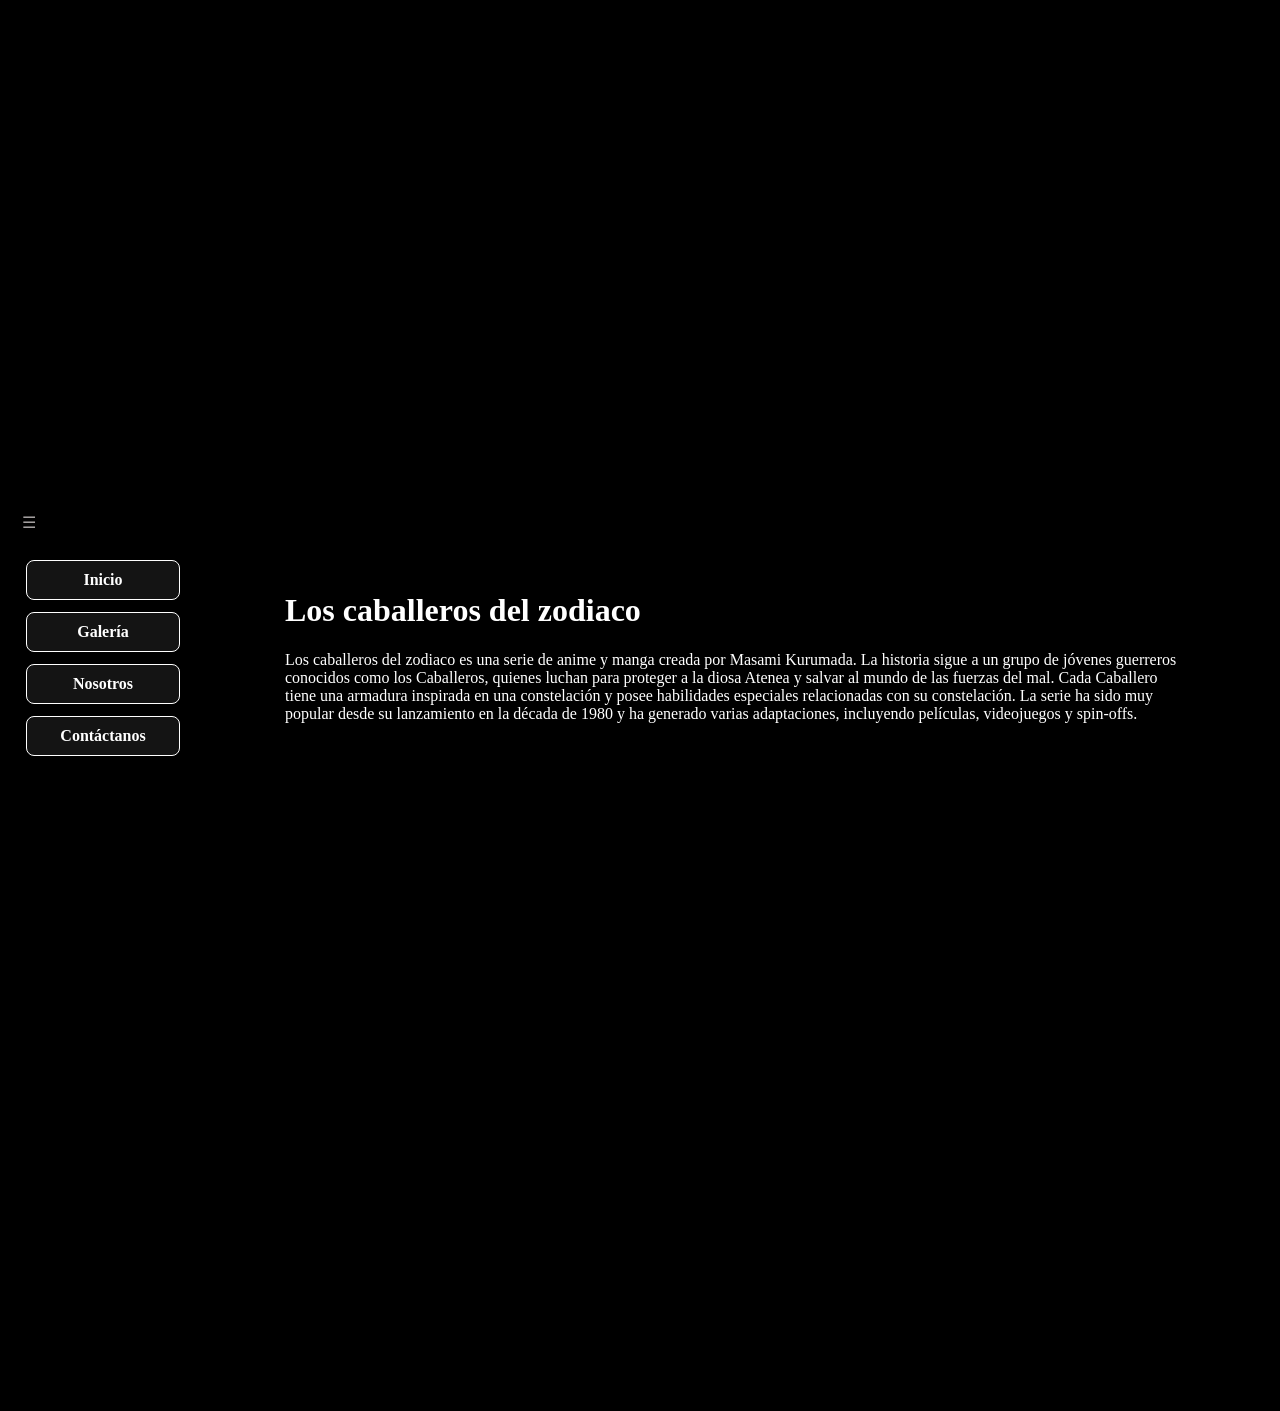
==== web con php/index.html @ 3ebb7062 "primer commit - sitio Los Caballeros del Zodiaco" ====
<!DOCTYPE html>
<html lang="es">

<head>
    <meta charset="UTF-8">
    <meta name="viewport" content="width=device-width, initial-scale=1.0">
    <title>Los caballeros del zodiaco</title>
    <link rel="stylesheet" href="style.css">



</head>


<body class="body-general">

    <section class="video-principal">
        <video width="640" height="360" autoplay muted loop playsinline>
            <source src="img/video intro.mp4" type="video/mp4">
        </video>
    </section>

    <div class="layout">
        <div class="nav-wrapper">
            <button class="toggle-nav" onclick="toggleNav()">☰</button>
            <nav class="navbar" id="navbar">
                <a href="index.html">Inicio</a>
                <a href="galeria.html">Galería</a>
                <a href="nosotros.html">Nosotros</a>
                <a href="contactanos.html">Contáctanos</a>
            </nav>
        </div>

        <div class="contenido">
            <main>
                <h1>Los caballeros del zodiaco</h1>
                <p>Los caballeros del zodiaco es una serie de anime y manga creada por Masami Kurumada. La historia
                    sigue a un grupo de jóvenes guerreros conocidos como los Caballeros, quienes luchan para proteger a
                    la diosa Atenea y salvar al mundo de las fuerzas del mal. Cada Caballero tiene una armadura
                    inspirada en una constelación y posee habilidades especiales relacionadas con su constelación. La
                    serie ha sido muy popular desde su lanzamiento en la década de 1980 y ha generado varias
                    adaptaciones, incluyendo películas, videojuegos y spin-offs.</p>
            </main>
        </div>
    </div>

    <script>
        function toggleNav() {
            document.getElementById('navbar').classList.toggle('navbar-oculta');
        }
    </script>

</body>



</html>
---- web con php/style.css ----
.body-general {
    background-color: black;
}

.video-principal {
    width: 100%;
    
    line-height: 0;
}

.video-principal video {
    margin-top: 0;
        border: 0;
        border-radius: 0;
    width: 100%;
    height: fit-content;
    height: 55vh;
    object-fit: fill;
        box-shadow: none;
}

.layout {
    display: flex;
    min-height: 100vh;
}

.nav-wrapper {
    display: flex;
    flex-direction: column;
    flex-shrink: 0;
}

.toggle-nav {
    background-color: rgba(0, 0, 0, 0.8);
    color: #a29e9e;
    border: none;
    padding: 10px 14px;
    font-size: 16px;
    cursor: pointer;
    width: 100%;
    text-align: left;
}

.toggle-nav:hover {
    background-color: rgba(255, 255, 255, 0.15);
}

.navbar {
    display: flex;
    flex-direction: column;
    gap: 12px;
    padding: 18px;
    background-color: rgba(0, 0, 0, 0.7);
    width: 190px;
    flex: 1;
    box-sizing: border-box;
}

.navbar-oculta {
    display: none;
}

.navbar a {
    color: #ffffff;
    text-decoration: none;
    font-weight: bold;
    border: 1px solid #ffffff;
    padding: 10px 12px;
    border-radius: 8px;
    background-color: rgba(255, 255, 255, 0.08);
    text-align: center;
}

.navbar a:hover {
    background-color: rgba(255, 255, 255, 0.22);
}

.contenido {
    flex: 1;
    padding: 20px;
}

main {
    max-width: 900px;
    margin: 28px auto;
    padding: 20px;
    color: #ffffff;
    background-color: rgba(0, 0, 0, 0.5);
    border-radius: 12px;
}
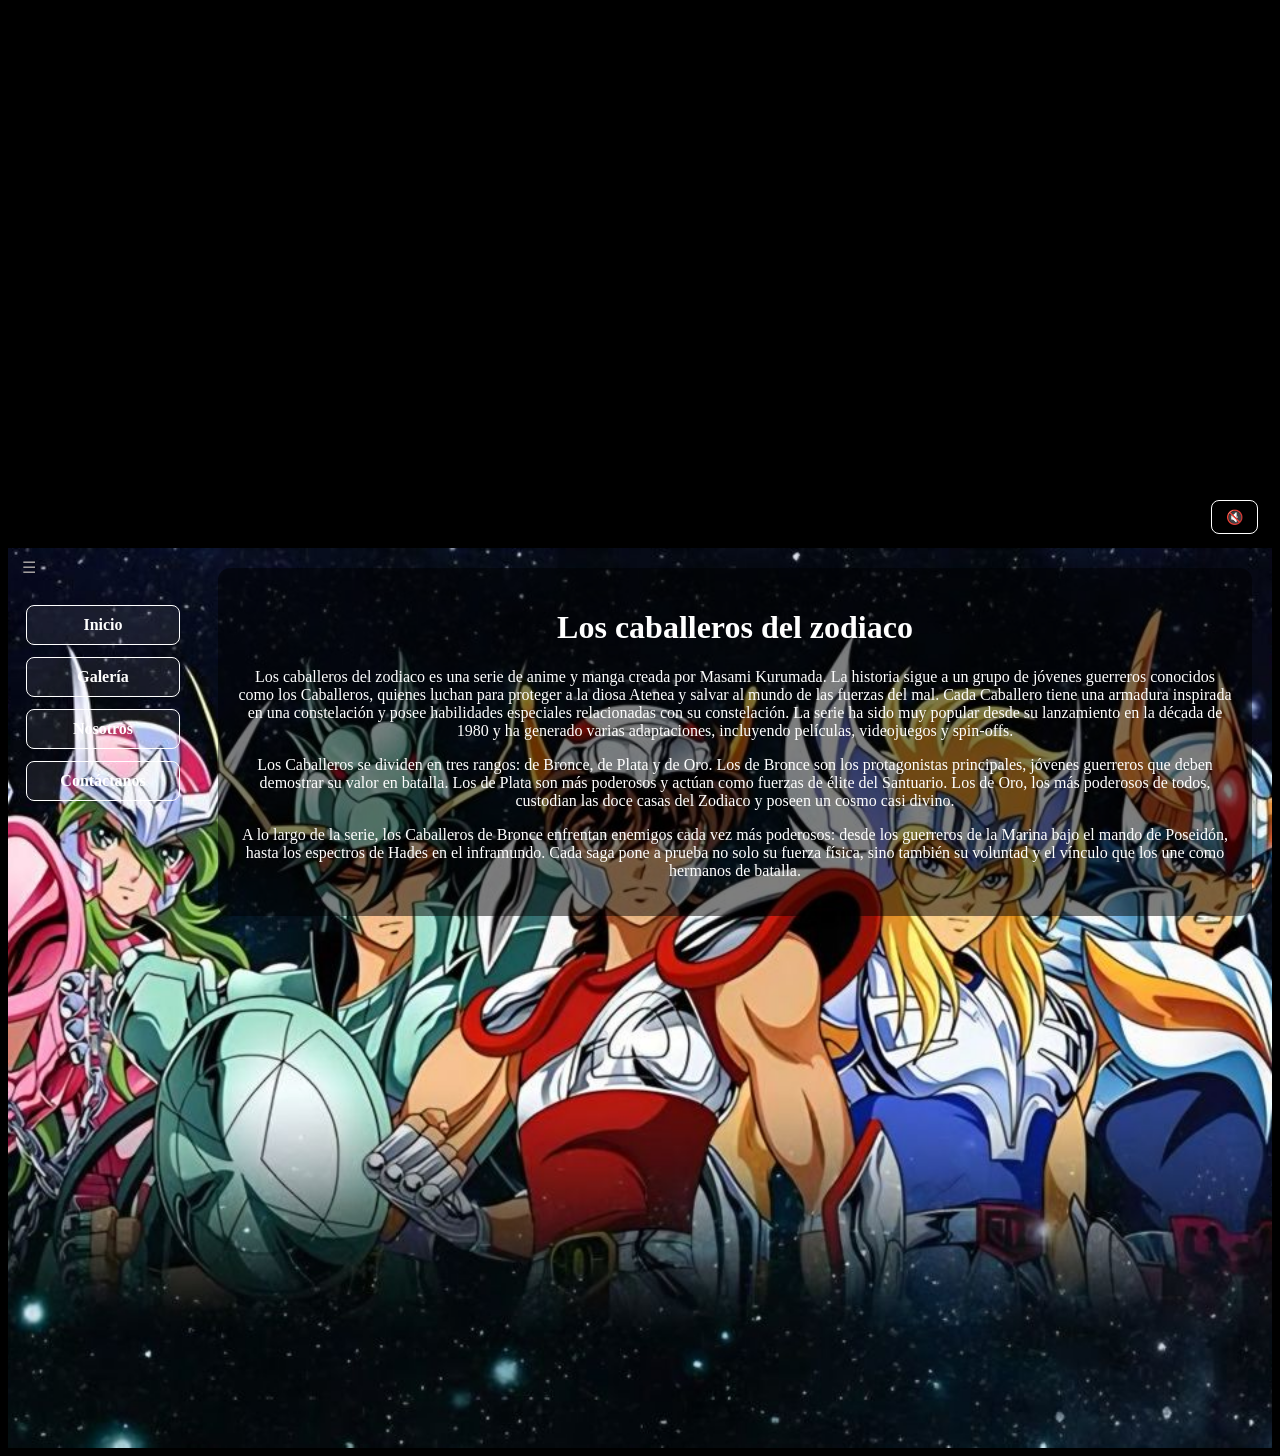
==== commit 1fb3524d: "actualiza estilos, galeria con cards y video local" ====
--- a/web con php/index.html
+++ b/web con php/index.html
@@ -15,9 +15,10 @@
 <body class="body-general">
 
     <section class="video-principal">
-        <video width="640" height="360" autoplay muted loop playsinline>
-            <source src="img/video intro.mp4" type="video/mp4">
+        <video id="miVideo" width="640" height="360" autoplay loop playsinline>
+            <source src="img/video.mp4" type="video/mp4">
         </video>
+        <button class="btn-mute" id="btnMute" onclick="toggleMute()">🔇</button>
     </section>
 
     <div class="layout">
@@ -32,21 +33,40 @@
         </div>
 
         <div class="contenido">
-            <main>
-                <h1>Los caballeros del zodiaco</h1>
-                <p>Los caballeros del zodiaco es una serie de anime y manga creada por Masami Kurumada. La historia
-                    sigue a un grupo de jóvenes guerreros conocidos como los Caballeros, quienes luchan para proteger a
-                    la diosa Atenea y salvar al mundo de las fuerzas del mal. Cada Caballero tiene una armadura
-                    inspirada en una constelación y posee habilidades especiales relacionadas con su constelación. La
-                    serie ha sido muy popular desde su lanzamiento en la década de 1980 y ha generado varias
-                    adaptaciones, incluyendo películas, videojuegos y spin-offs.</p>
-            </main>
+            <div class="contenido-wrapper">
+                <main>
+                    <h1>Los caballeros del zodiaco</h1>
+                    <p>Los caballeros del zodiaco es una serie de anime y manga creada por Masami Kurumada. La historia
+                        sigue a un grupo de jóvenes guerreros conocidos como los Caballeros, quienes luchan para proteger a
+                        la diosa Atenea y salvar al mundo de las fuerzas del mal. Cada Caballero tiene una armadura
+                        inspirada en una constelación y posee habilidades especiales relacionadas con su constelación. La
+                        serie ha sido muy popular desde su lanzamiento en la década de 1980 y ha generado varias
+                        adaptaciones, incluyendo películas, videojuegos y spin-offs.</p>
+                    <p>Los Caballeros se dividen en tres rangos: de Bronce, de Plata y de Oro. Los de Bronce son los
+                        protagonistas principales, jóvenes guerreros que deben demostrar su valor en batalla. Los de Plata
+                        son más poderosos y actúan como fuerzas de élite del Santuario. Los de Oro, los más poderosos de
+                        todos, custodian las doce casas del Zodiaco y poseen un cosmo casi divino.</p>
+                    <p>A lo largo de la serie, los Caballeros de Bronce enfrentan enemigos cada vez más poderosos: desde
+                        los guerreros de la Marina bajo el mando de Poseidón, hasta los espectros de Hades en el inframundo.
+                        Cada saga pone a prueba no solo su fuerza física, sino también su voluntad y el vínculo que los une
+                        como hermanos de batalla.</p>
+                </main>
+                
+            </div>
         </div>
     </div>
 
     <script>
         function toggleNav() {
             document.getElementById('navbar').classList.toggle('navbar-oculta');
+        }
+        const video = document.getElementById("miVideo");
+                video.volume = 0.2; // 20% de volumen
+        function toggleMute() {
+            const video = document.getElementById('miVideo');
+            const btn = document.getElementById('btnMute');
+            video.muted = !video.muted;
+            btn.textContent = video.muted ? '🔇 ' : '🔊 ';
         }
     </script>
 
--- a/web con php/style.css
+++ b/web con php/style.css
@@ -1,24 +1,7 @@
 
-.body-general {
-    background-color: black;
-}
-
-.video-principal {
-    width: 100%;
-    
-    line-height: 0;
-}
-
-.video-principal video {
-    margin-top: 0;
-        border: 0;
-        border-radius: 0;
-    width: 100%;
-    height: fit-content;
-    height: 55vh;
-    object-fit: fill;
-        box-shadow: none;
-}
+/* ============================================
+   ESTILOS COMPARTIDOS (todas las páginas)
+   ============================================ */
 
 .layout {
     display: flex;
@@ -29,21 +12,23 @@
     display: flex;
     flex-direction: column;
     flex-shrink: 0;
+    box-shadow: none;
 }
 
 .toggle-nav {
-    background-color: rgba(0, 0, 0, 0.8);
+    background-color: transparent;
     color: #a29e9e;
     border: none;
     padding: 10px 14px;
     font-size: 16px;
     cursor: pointer;
-    width: 100%;
+    width: 190px;
     text-align: left;
+    
 }
 
 .toggle-nav:hover {
-    background-color: rgba(255, 255, 255, 0.15);
+    background-color: transparent;
 }
 
 .navbar {
@@ -51,7 +36,7 @@
     flex-direction: column;
     gap: 12px;
     padding: 18px;
-    background-color: rgba(0, 0, 0, 0.7);
+    background-color: transparent;
     width: 190px;
     flex: 1;
     box-sizing: border-box;
@@ -82,12 +67,136 @@
 }
 
 main {
-    max-width: 900px;
-    margin: 28px auto;
+    flex: 1;
     padding: 20px;
     color: #ffffff;
     background-color: rgba(0, 0, 0, 0.5);
     border-radius: 12px;
-}
-
-
+    text-align: center;
+}
+
+
+/* ============================================
+   INICIO (index.html) — .body-general
+   ============================================ */
+
+.body-general {
+    background-color: #000000;
+}
+
+.body-general .layout {
+    background-image: url("img/fondo2.jpg");
+    background-size: cover;
+    background-position: center;
+}
+
+
+
+/* Video */
+.video-principal {
+    width: 100%;
+    line-height: 0;
+    position: relative;
+}
+
+.video-principal video {
+    display: block;
+    width: 100%;
+    height: 60vh;
+    object-fit: fill;
+    border: 0;
+    border-radius: 0;
+    box-shadow: none;
+    margin-top: 0;
+}
+
+.btn-mute {
+    position: absolute;
+    bottom: 14px;
+    right: 14px;
+    background-color: rgba(0, 0, 0, 0.6);
+    color: #ffffff;
+    border: 1px solid #ffffff;
+    padding: 8px 14px;
+    border-radius: 8px;
+    font-size: 14px;
+    cursor: pointer;
+    z-index: 10;
+}
+
+.btn-mute:hover {
+    background-color: rgba(255, 255, 255, 0.2);
+}
+
+
+/* ============================================
+   GALERÍA (galeria.html) — .body-galeria
+   ============================================ */
+
+
+
+.body-galeria {
+    background-image: url("img/fondo galeria.jpg");
+    background-size: 100% ; 
+    background-attachment: fixed;
+    background-repeat: no-repeat;
+    background-position: center;
+}
+
+.body-galeria .galeria-grid {
+    display: grid;
+    grid-template-columns: repeat(3, minmax(120px, 1fr));
+    gap: 14px;
+    margin-top: 16px;
+}
+
+.body-galeria .galeria-card {
+    background: rgba(0, 0, 0, 0.35);
+    border: 1px solid rgba(255, 255, 255, 0.25);
+    border-radius: 10px;
+    padding: 8px;
+}
+
+.body-galeria .galeria-card img {
+    width: 100%;
+    height: 150px;
+    object-fit: cover;
+    border-radius: 8px;
+    display: block;
+}
+
+
+
+
+/* ============================================
+   NOSOTROS (nosotros.html) — .body-nosotros
+   ============================================ */
+
+.body-nosotros {
+    background-color: #000000;
+}
+
+.body-nosotros .layout {
+    background-image: url("img/fondo nosotros.jpg"); /* cambiá el fondo acá */
+    background-size: cover;
+    background-position: center;
+}
+
+
+
+
+/* ============================================
+   CONTÁCTANOS (contactanos.html) — .body-contactanos
+   ============================================ */
+
+.body-contactanos {
+    background-color: #000000;
+}
+
+.body-contactanos .layout {
+    background-image: url("img/fondo contactanos.jpg"); /* cambiá el fondo acá */
+    background-size: cover;
+    background-position: center;
+}
+
+
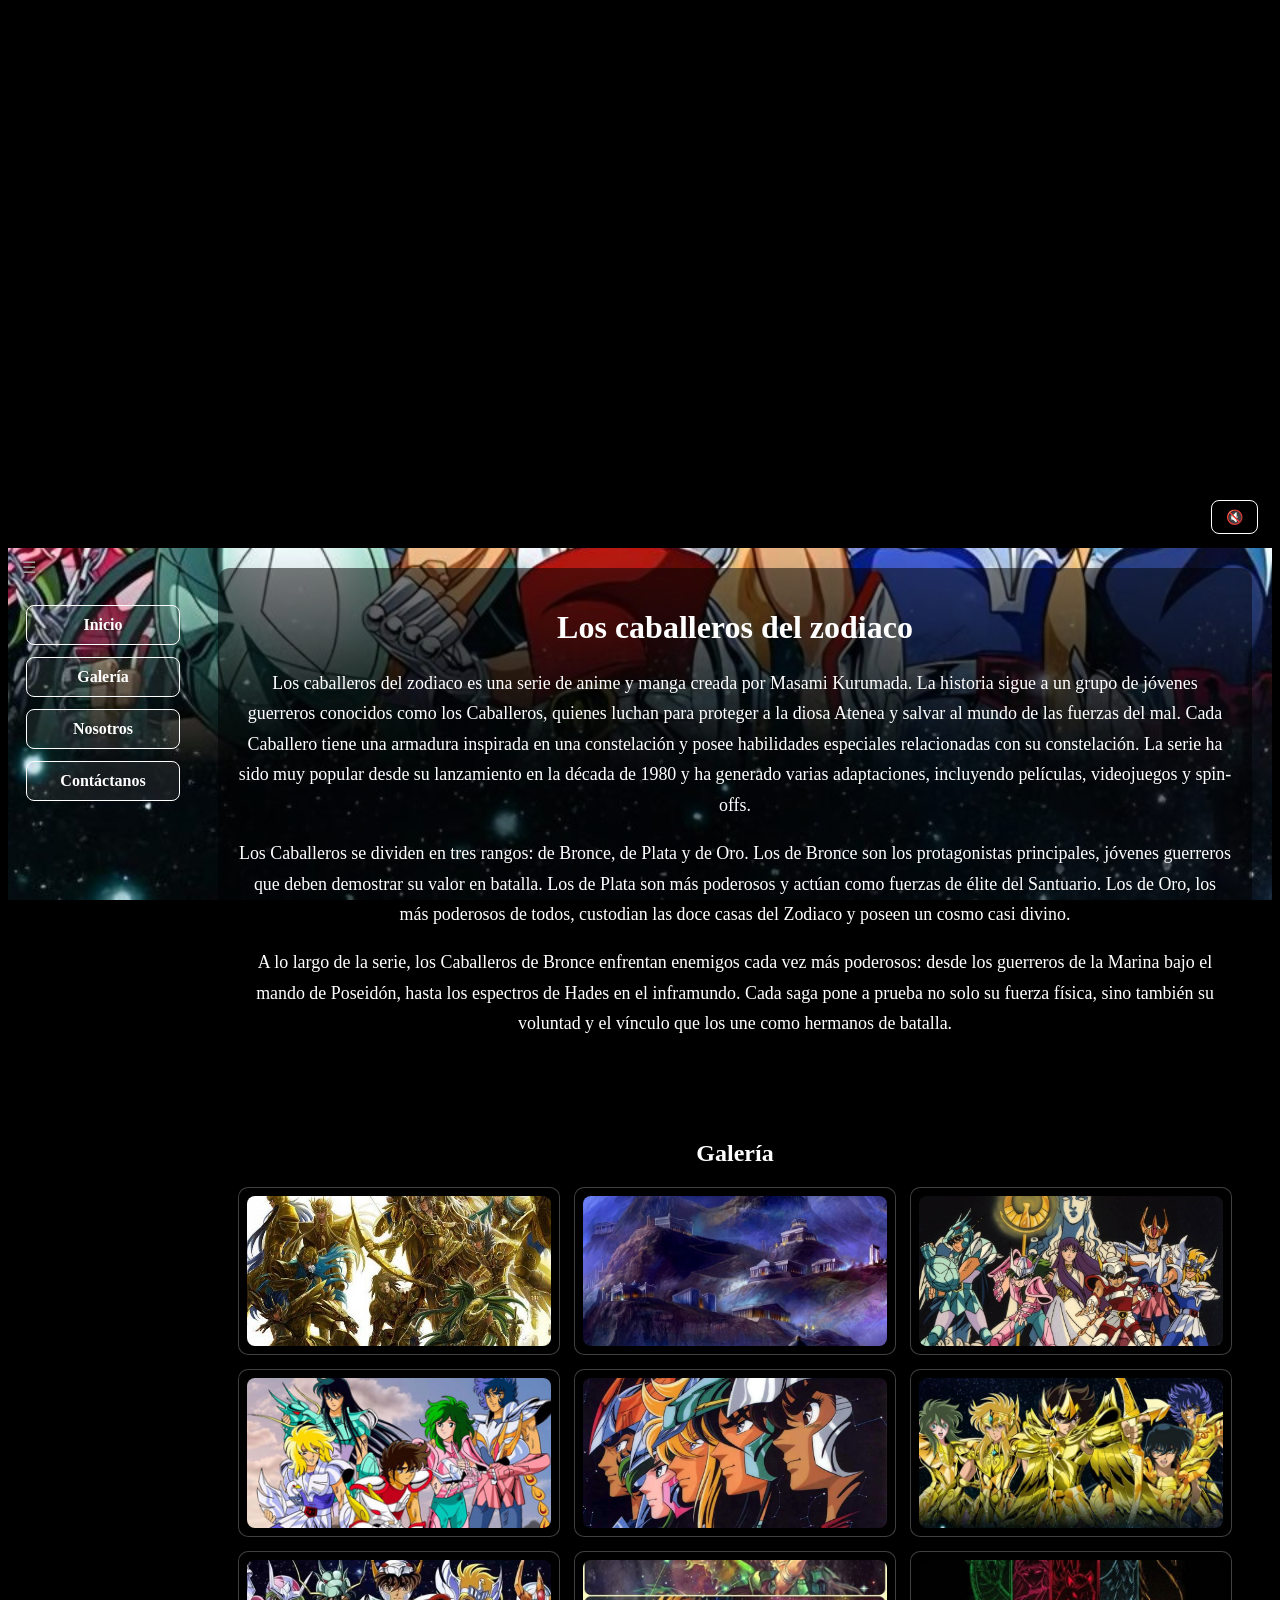
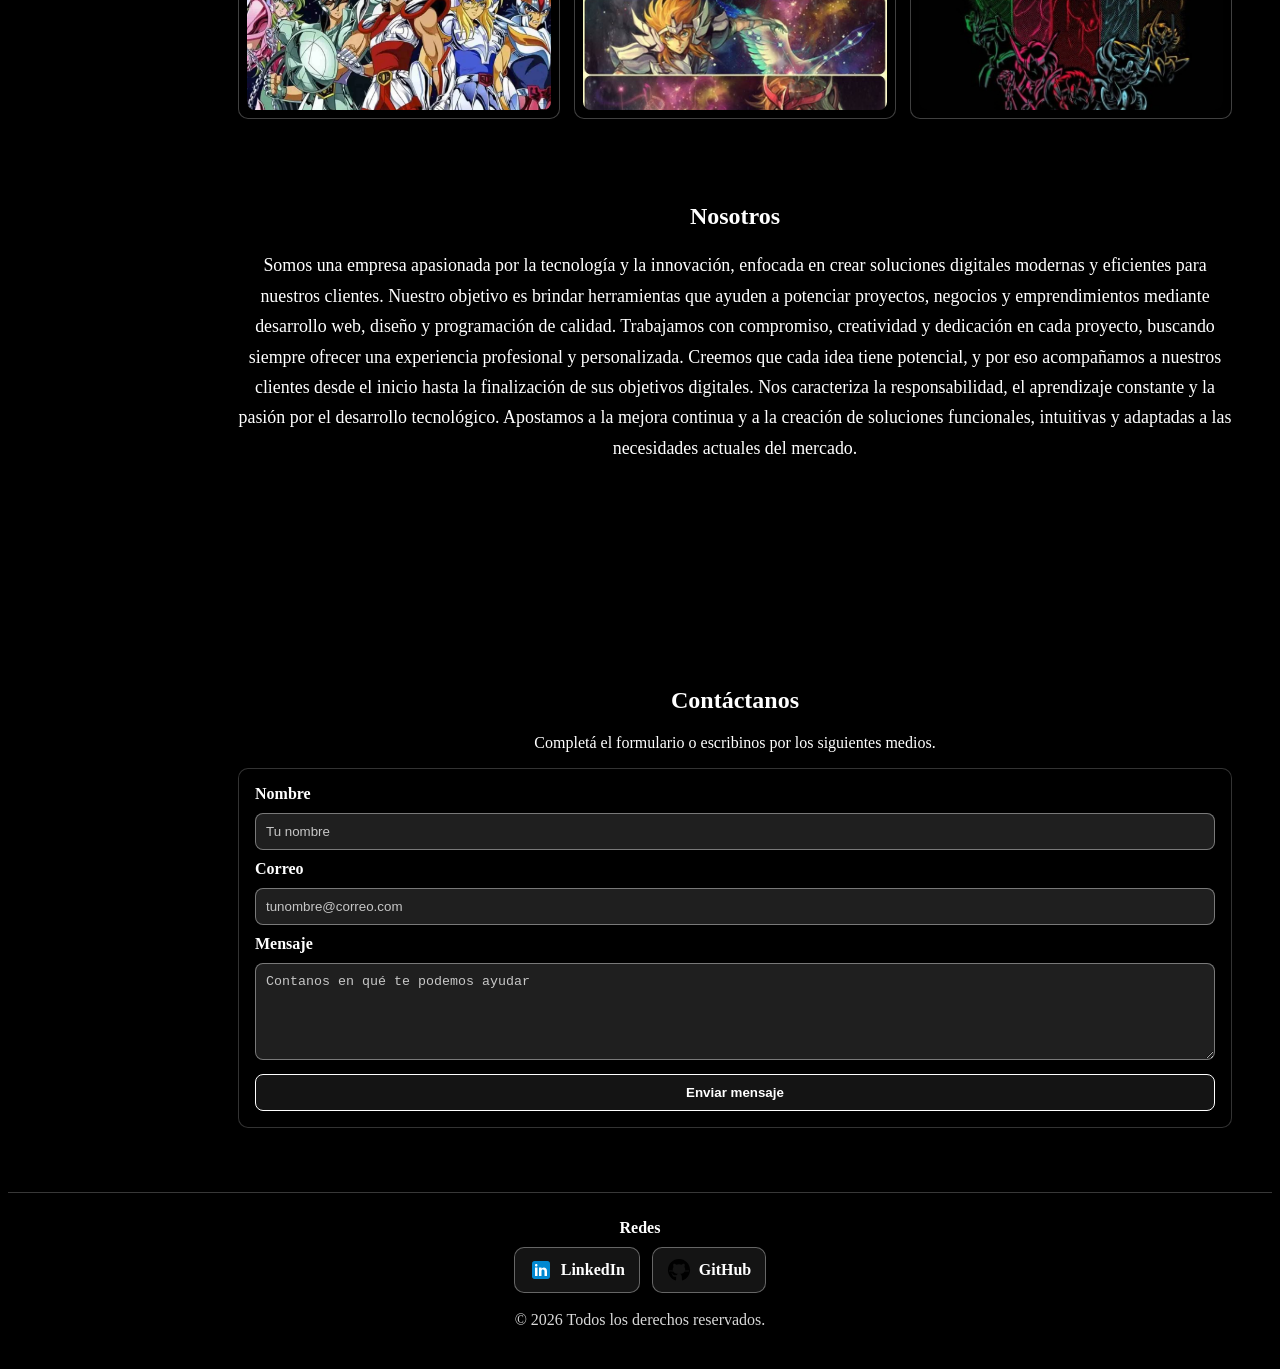
==== commit 0c77158c: "push de restructuracion de la pag" ====
--- a/web con php/index.html
+++ b/web con php/index.html
@@ -15,7 +15,7 @@
 <body class="body-general">
 
     <section class="video-principal">
-        <video id="miVideo" width="640" height="360" autoplay loop playsinline>
+        <video id="miVideo" width="640" height="360" autoplay muted playsinline>
             <source src="img/video.mp4" type="video/mp4">
         </video>
         <button class="btn-mute" id="btnMute" onclick="toggleMute()">🔇</button>
@@ -25,43 +25,139 @@
         <div class="nav-wrapper">
             <button class="toggle-nav" onclick="toggleNav()">☰</button>
             <nav class="navbar" id="navbar">
-                <a href="index.html">Inicio</a>
-                <a href="galeria.html">Galería</a>
-                <a href="nosotros.html">Nosotros</a>
-                <a href="contactanos.html">Contáctanos</a>
+                <a href="#inicio">Inicio</a>
+                <a href="#galeria">Galería</a>
+                <a href="#nosotros">Nosotros</a>
+                <a href="#contactanos">Contáctanos</a>
             </nav>
         </div>
 
         <div class="contenido">
             <div class="contenido-wrapper">
-                <main>
+                <main id="inicio" class="seccion seccion-inicio">
                     <h1>Los caballeros del zodiaco</h1>
                     <p>Los caballeros del zodiaco es una serie de anime y manga creada por Masami Kurumada. La historia
-                        sigue a un grupo de jóvenes guerreros conocidos como los Caballeros, quienes luchan para proteger a
+                        sigue a un grupo de jóvenes guerreros conocidos como los Caballeros, quienes luchan para
+                        proteger a
                         la diosa Atenea y salvar al mundo de las fuerzas del mal. Cada Caballero tiene una armadura
-                        inspirada en una constelación y posee habilidades especiales relacionadas con su constelación. La
+                        inspirada en una constelación y posee habilidades especiales relacionadas con su constelación.
+                        La
                         serie ha sido muy popular desde su lanzamiento en la década de 1980 y ha generado varias
                         adaptaciones, incluyendo películas, videojuegos y spin-offs.</p>
                     <p>Los Caballeros se dividen en tres rangos: de Bronce, de Plata y de Oro. Los de Bronce son los
-                        protagonistas principales, jóvenes guerreros que deben demostrar su valor en batalla. Los de Plata
+                        protagonistas principales, jóvenes guerreros que deben demostrar su valor en batalla. Los de
+                        Plata
                         son más poderosos y actúan como fuerzas de élite del Santuario. Los de Oro, los más poderosos de
                         todos, custodian las doce casas del Zodiaco y poseen un cosmo casi divino.</p>
                     <p>A lo largo de la serie, los Caballeros de Bronce enfrentan enemigos cada vez más poderosos: desde
-                        los guerreros de la Marina bajo el mando de Poseidón, hasta los espectros de Hades en el inframundo.
-                        Cada saga pone a prueba no solo su fuerza física, sino también su voluntad y el vínculo que los une
+                        los guerreros de la Marina bajo el mando de Poseidón, hasta los espectros de Hades en el
+                        inframundo.
+                        Cada saga pone a prueba no solo su fuerza física, sino también su voluntad y el vínculo que los
+                        une
                         como hermanos de batalla.</p>
                 </main>
-                
+
+                <section id="galeria" class="seccion seccion-galeria">
+                    <h2>Galería</h2>
+                   
+
+                    <section class="galeria-grid">
+                        <article class="galeria-card">
+                            <img src="img/01.jpg" alt="Imagen de galería 1">
+                        </article>
+                        <article class="galeria-card">
+                            <img src="img/02.jpg" alt="Imagen de galería 2">
+                        </article>
+                        <article class="galeria-card">
+                            <img src="img/04.jpg" alt="Imagen de galería 3">
+                        </article>
+                        <article class="galeria-card">
+                            <img src="img/05.jpg" alt="Imagen de galería 4">
+                        </article>
+                        <article class="galeria-card">
+                            <img src="img/06.webp" alt="Imagen de galería 5">
+                        </article>
+                        <article class="galeria-card">
+                            <img src="img/07.webp" alt="Imagen de galería 6">
+                        </article>
+                        <article class="galeria-card">
+                            <img src="img/09.webp" alt="Imagen de galería 7">
+                        </article>
+                        <article class="galeria-card">
+                            <img src="img/10.jpg" alt="Imagen de galería 8">
+                        </article>
+                        <article class="galeria-card">
+                            <img src="img/11.jpg" alt="Imagen de galería 9">
+                        </article>
+                    </section>
+                </section>
+
+                <section id="nosotros" class="seccion seccion-nosotros">
+                    <h2>Nosotros</h2>
+                    <p>Somos una empresa apasionada por la tecnología y la innovación, enfocada en crear soluciones
+                        digitales modernas y eficientes para nuestros clientes. Nuestro objetivo es brindar herramientas
+                        que ayuden a potenciar proyectos, negocios y emprendimientos mediante desarrollo web, diseño y
+                        programación de calidad.
+
+                        Trabajamos con compromiso, creatividad y dedicación en cada proyecto, buscando siempre ofrecer
+                        una experiencia profesional y personalizada. Creemos que cada idea tiene potencial, y por eso
+                        acompañamos a nuestros clientes desde el inicio hasta la finalización de sus objetivos
+                        digitales.
+
+                        Nos caracteriza la responsabilidad, el aprendizaje constante y la pasión por el desarrollo
+                        tecnológico. Apostamos a la mejora continua y a la creación de soluciones funcionales,
+                        intuitivas y adaptadas a las necesidades actuales del mercado.</p>
+                </section>
+
+                <section id="contactanos" class="seccion seccion-contactanos">
+                    <h2>Contáctanos</h2>
+                    <p>Completá el formulario o escribinos por los siguientes medios.</p>
+
+                    <div class="contacto-grid">
+                        <form class="contacto-form" action="#" method="post">
+                            <label for="nombre">Nombre</label>
+                            <input type="text" id="nombre" name="nombre" placeholder="Tu nombre" required>
+
+                            <label for="correo">Correo</label>
+                            <input type="email" id="correo" name="correo" placeholder="tunombre@correo.com" required>
+
+                            <label for="mensaje">Mensaje</label>
+                            <textarea id="mensaje" name="mensaje" rows="5" placeholder="Contanos en qué te podemos ayudar" required></textarea>
+
+                            <button type="submit" class="btn-enviar">Enviar mensaje</button>
+                        </form>
+                    </div>
+                </section>
+
             </div>
         </div>
     </div>
+
+    <footer class="site-footer">
+        <div class="footer-grid">
+            <div class="footer-columna">
+                <h4>Redes</h4>
+                <div class="social-links">
+                    <a class="social-link" href="https://www.linkedin.com/in/axel-hernandez-45550626a/" target="_blank" rel="noopener noreferrer">
+                        <img src="img/icons8-linkedin.svg" alt="LinkedIn">
+                        <span>LinkedIn</span>
+                    </a>
+                    <a class="social-link" href="https://github.com/Axel-H-Dev" target="_blank" rel="noopener noreferrer">
+                        <img src="img/icons8-github.svg" alt="GitHub">
+                        <span>GitHub</span>
+                    </a>
+                </div>
+            </div>
+        </div>
+        <p class="footer-copy">© 2026 Todos los derechos reservados.</p>
+    </footer>
 
     <script>
         function toggleNav() {
             document.getElementById('navbar').classList.toggle('navbar-oculta');
         }
         const video = document.getElementById("miVideo");
-                video.volume = 0.2; // 20% de volumen
+        video.volume = 0.2; // 20% de volumen
         function toggleMute() {
             const video = document.getElementById('miVideo');
             const btn = document.getElementById('btnMute');
--- a/web con php/style.css
+++ b/web con php/style.css
@@ -1,7 +1,9 @@
 
-/* ============================================
-   ESTILOS COMPARTIDOS (todas las páginas)
-   ============================================ */
+/*ESTILOS GENERALES */
+
+html {
+    scroll-behavior: smooth;
+}
 
 .layout {
     display: flex;
@@ -13,6 +15,10 @@
     flex-direction: column;
     flex-shrink: 0;
     box-shadow: none;
+    position: sticky;
+    top: 12px;
+    align-self: flex-start;
+    z-index: 20;
 }
 
 .toggle-nav {
@@ -66,28 +72,43 @@
     padding: 20px;
 }
 
-main {
+.seccion {
     flex: 1;
     padding: 20px;
     color: #ffffff;
     background-color: rgba(0, 0, 0, 0.5);
     border-radius: 12px;
     text-align: center;
-}
-
-
-/* ============================================
-   INICIO (index.html) — .body-general
-   ============================================ */
+    margin-bottom: 24px;
+    min-height: 420px;
+}
+
+.contenido-wrapper .seccion:last-child {
+    margin-bottom: 0;
+}
+
+
+/* INICIO */
 
 .body-general {
     background-color: #000000;
 }
 
 .body-general .layout {
-    background-image: url("img/fondo2.jpg");
+    background-image: url("img/Fondo.jpg");
     background-size: cover;
     background-position: center;
+    background-attachment: fixed;
+}
+
+.seccion-inicio {
+    background-color: rgba(0, 0, 0, 0.5);
+}
+
+.seccion-inicio p,
+.seccion-nosotros p {
+    font-size: 1.12rem;
+    line-height: 1.7;
 }
 
 
@@ -129,74 +150,246 @@
 }
 
 
-/* ============================================
-   GALERÍA (galeria.html) — .body-galeria
-   ============================================ */
-
-
-
-.body-galeria {
-    background-image: url("img/fondo galeria.jpg");
-    background-size: 100% ; 
-    background-attachment: fixed;
-    background-repeat: no-repeat;
-    background-position: center;
-}
-
-.body-galeria .galeria-grid {
+/*GALERÍA */
+
+
+
+.galeria-grid {
     display: grid;
     grid-template-columns: repeat(3, minmax(120px, 1fr));
     gap: 14px;
     margin-top: 16px;
 }
 
-.body-galeria .galeria-card {
+.galeria-card {
     background: rgba(0, 0, 0, 0.35);
     border: 1px solid rgba(255, 255, 255, 0.25);
     border-radius: 10px;
     padding: 8px;
-}
-
-.body-galeria .galeria-card img {
+    overflow: hidden;
+}
+
+.galeria-card img {
     width: 100%;
     height: 150px;
     object-fit: cover;
     border-radius: 8px;
     display: block;
-}
-
-
-
-
-/* ============================================
-   NOSOTROS (nosotros.html) — .body-nosotros
-   ============================================ */
-
-.body-nosotros {
-    background-color: #000000;
-}
-
-.body-nosotros .layout {
-    background-image: url("img/fondo nosotros.jpg"); /* cambiá el fondo acá */
-    background-size: cover;
-    background-position: center;
-}
-
-
-
-
-/* ============================================
-   CONTÁCTANOS (contactanos.html) — .body-contactanos
-   ============================================ */
-
-.body-contactanos {
-    background-color: #000000;
-}
-
-.body-contactanos .layout {
-    background-image: url("img/fondo contactanos.jpg"); /* cambiá el fondo acá */
-    background-size: cover;
-    background-position: center;
-}
-
-
+    transition: transform 0.28s ease;
+}
+
+.galeria-card:hover img {
+    transform: scale(1.06);
+}
+
+
+
+
+/*NOSOTROS */
+
+.seccion-nosotros {
+    background-color: rgba(0, 0, 0, 0.5);
+}
+
+
+
+
+/*CONTÁCTANOS */
+
+.seccion-contactanos {
+    background-color: rgba(0, 0, 0, 0.5);
+}
+
+.contacto-grid {
+    display: grid;
+    grid-template-columns: 1fr;
+    gap: 18px;
+    margin-top: 16px;
+    text-align: left;
+    width: 100%;
+}
+
+.contacto-form {
+    display: flex;
+    flex-direction: column;
+    gap: 10px;
+    background-color: rgba(0, 0, 0, 0.35);
+    border: 1px solid rgba(255, 255, 255, 0.2);
+    border-radius: 10px;
+    padding: 16px;
+    width: 100%;
+    box-sizing: border-box;
+}
+
+.contacto-form label {
+    font-weight: bold;
+}
+
+.contacto-form input,
+.contacto-form textarea {
+    width: 100%;
+    border: 1px solid rgba(255, 255, 255, 0.4);
+    border-radius: 8px;
+    padding: 10px;
+    background-color: rgba(255, 255, 255, 0.12);
+    color: #ffffff;
+    box-sizing: border-box;
+}
+
+.contacto-form input::placeholder,
+.contacto-form textarea::placeholder {
+    color: rgba(255, 255, 255, 0.75);
+}
+
+.btn-enviar {
+    margin-top: 4px;
+    border: 1px solid #ffffff;
+    border-radius: 8px;
+    background-color: rgba(255, 255, 255, 0.08);
+    color: #ffffff;
+    font-weight: bold;
+    padding: 10px 14px;
+    cursor: pointer;
+}
+
+.btn-enviar:hover {
+    background-color: rgba(255, 255, 255, 0.22);
+}
+
+
+
+.email-link {
+    display: inline-block;
+    margin-top: 8px;
+    color: #ffffff;
+    text-decoration: none;
+    font-weight: bold;
+    border: 1px solid #ffffff;
+    padding: 10px 14px;
+    border-radius: 8px;
+    background-color: rgba(255, 255, 255, 0.08);
+}
+
+.email-link:hover {
+    background-color: rgba(255, 255, 255, 0.22);
+}
+
+.site-footer {
+    margin-top: 24px;
+    padding: 26px 20px 16px;
+    background-color: rgba(0, 0, 0, 0.82);
+    color: #ffffff;
+    border-top: 1px solid rgba(255, 255, 255, 0.22);
+}
+
+.footer-grid {
+    display: grid;
+    grid-template-columns: minmax(180px, 320px);
+    justify-content: center;
+    gap: 20px;
+}
+
+.footer-columna h4 {
+    margin-top: 0;
+    margin-bottom: 10px;
+    text-align: center;
+}
+
+.footer-columna p {
+    margin: 8px 0;
+}
+
+.social-links {
+    display: flex;
+    justify-content: center;
+    gap: 12px;
+    flex-wrap: wrap;
+}
+
+.social-link {
+    display: inline-flex;
+    align-items: center;
+    gap: 8px;
+    padding: 10px 14px;
+    border: 1px solid rgba(255, 255, 255, 0.35);
+    border-radius: 10px;
+    background-color: rgba(255, 255, 255, 0.08);
+    color: #ffffff;
+    text-decoration: none;
+    font-weight: bold;
+}
+
+.social-link img {
+    width: 24px;
+    height: 24px;
+    display: block;
+}
+
+.social-link:hover {
+    background-color: rgba(255, 255, 255, 0.22);
+    text-decoration: none;
+}
+
+.footer-columna a {
+    color: #ffffff;
+    text-decoration: none;
+}
+
+.footer-columna a:hover {
+    text-decoration: underline;
+}
+
+.footer-copy {
+    margin-top: 18px;
+    text-align: center;
+    opacity: 0.85;
+}
+
+@media (max-width: 900px) {
+    .layout {
+        flex-direction: column;
+    }
+
+    .nav-wrapper {
+        position: static;
+        top: auto;
+        align-self: stretch;
+    }
+
+    .toggle-nav {
+        width: 100%;
+    }
+
+    .navbar {
+        width: 100%;
+        padding-top: 0;
+    }
+
+    .galeria-grid {
+        grid-template-columns: repeat(2, minmax(120px, 1fr));
+    }
+
+    .contacto-grid {
+        grid-template-columns: 1fr;
+    }
+
+    .footer-grid {
+        grid-template-columns: 1fr 1fr;
+    }
+}
+
+@media (max-width: 560px) {
+    .galeria-grid {
+        grid-template-columns: 1fr;
+    }
+
+    .video-principal video {
+        height: 36vh;
+    }
+
+    .footer-grid {
+        grid-template-columns: 1fr;
+    }
+}
+
+
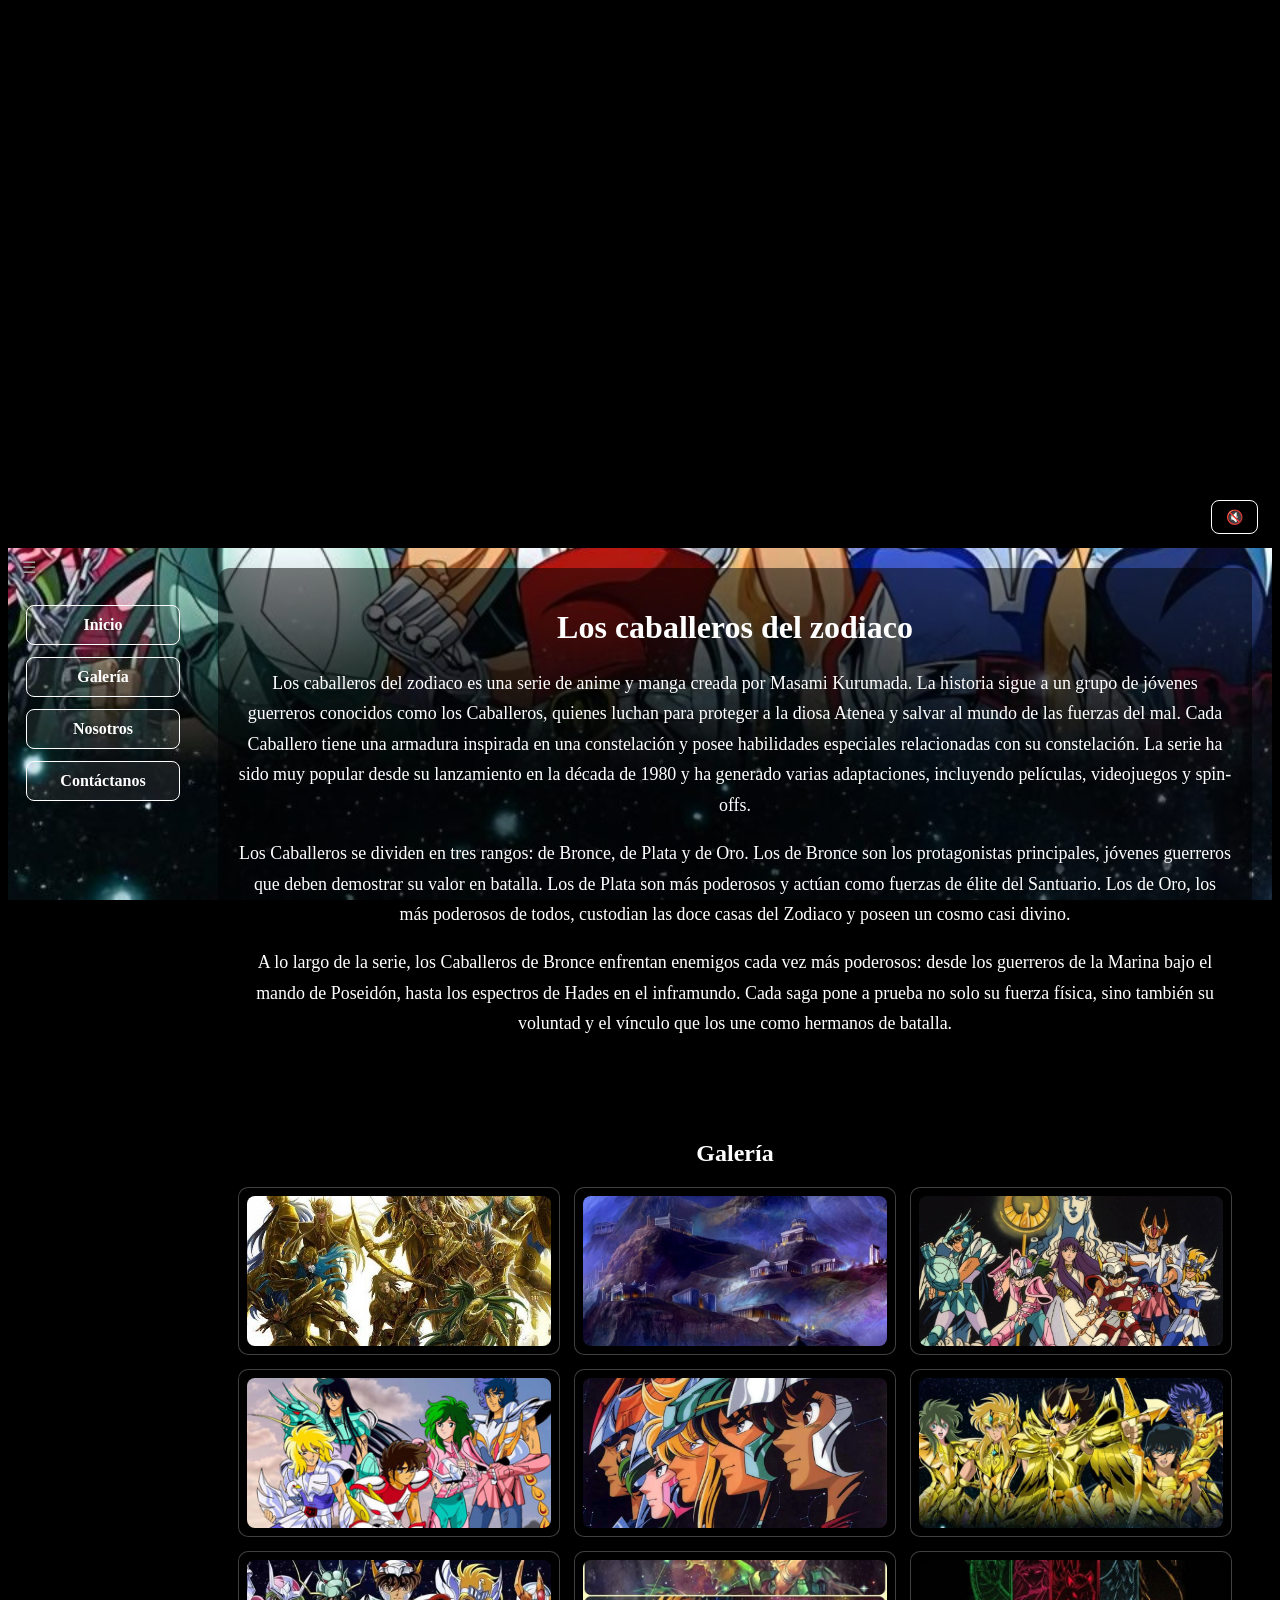
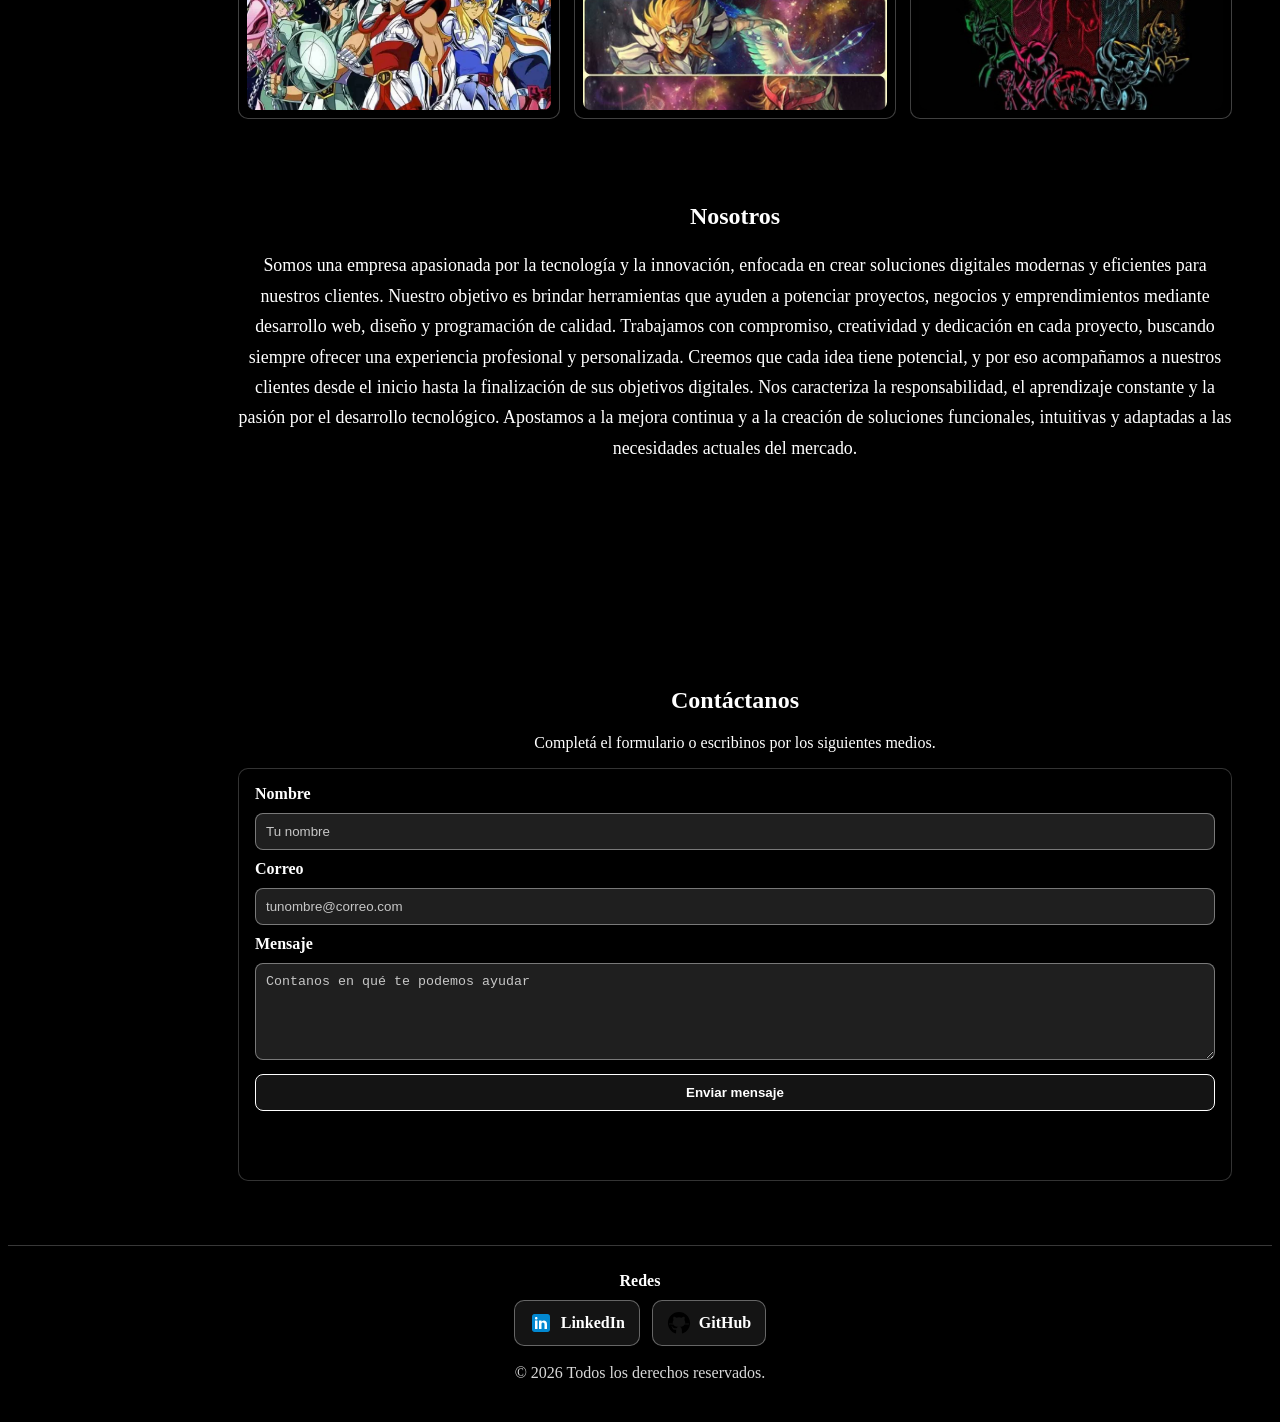
==== commit 9cff5029: "fix: formulario de contacto con envio AJAX via FormSubmit" ====
--- a/web con php/index.html
+++ b/web con php/index.html
@@ -114,17 +114,21 @@
                     <p>Completá el formulario o escribinos por los siguientes medios.</p>
 
                     <div class="contacto-grid">
-                        <form class="contacto-form" action="#" method="post">
+                        <form class="contacto-form" id="contacto-form" action="https://formsubmit.co/axel4798788@gmail.com" method="post">
+                            <input type="hidden" name="_subject" value="Nuevo mensaje desde la web">
+                            <input type="hidden" name="_captcha" value="false">
+
                             <label for="nombre">Nombre</label>
                             <input type="text" id="nombre" name="nombre" placeholder="Tu nombre" required>
 
                             <label for="correo">Correo</label>
-                            <input type="email" id="correo" name="correo" placeholder="tunombre@correo.com" required>
+                            <input type="email" id="correo" name="email" placeholder="tunombre@correo.com" required>
 
                             <label for="mensaje">Mensaje</label>
                             <textarea id="mensaje" name="mensaje" rows="5" placeholder="Contanos en qué te podemos ayudar" required></textarea>
 
                             <button type="submit" class="btn-enviar">Enviar mensaje</button>
+                            <p id="estado-envio" class="estado-envio" aria-live="polite"></p>
                         </form>
                     </div>
                 </section>
@@ -164,6 +168,43 @@
             video.muted = !video.muted;
             btn.textContent = video.muted ? '🔇 ' : '🔊 ';
         }
+
+        const contactoForm = document.getElementById('contacto-form');
+        const estadoEnvio = document.getElementById('estado-envio');
+
+        if (contactoForm && estadoEnvio) {
+            contactoForm.addEventListener('submit', async function (event) {
+                event.preventDefault();
+                estadoEnvio.textContent = 'Enviando mensaje...';
+                estadoEnvio.className = 'estado-envio';
+
+                const datos = new FormData(contactoForm);
+
+                try {
+                    const respuesta = await fetch('https://formsubmit.co/ajax/axel4798788@gmail.com', {
+                        method: 'POST',
+                        headers: {
+                            'Accept': 'application/json'
+                        },
+                        body: datos
+                    });
+
+                    const resultado = await respuesta.json();
+
+                    if (respuesta.ok) {
+                        estadoEnvio.textContent = 'Mensaje enviado con exito. Gracias por contactarte.';
+                        estadoEnvio.className = 'estado-envio estado-exito';
+                        contactoForm.reset();
+                    } else {
+                        estadoEnvio.textContent = resultado.message || 'No se pudo enviar el mensaje. Intenta de nuevo.';
+                        estadoEnvio.className = 'estado-envio estado-error';
+                    }
+                } catch (error) {
+                    estadoEnvio.textContent = 'No se pudo conectar con el servicio de correo. Intenta en unos minutos.';
+                    estadoEnvio.className = 'estado-envio estado-error';
+                }
+            });
+        }
     </script>
 
 </body>
--- a/web con php/style.css
+++ b/web con php/style.css
@@ -256,6 +256,21 @@
     background-color: rgba(255, 255, 255, 0.22);
 }
 
+.estado-envio {
+    min-height: 20px;
+    margin-top: 8px;
+    font-size: 0.95rem;
+    color: rgba(255, 255, 255, 0.9);
+}
+
+.estado-exito {
+    color: #8ef7b0;
+}
+
+.estado-error {
+    color: #ff9d9d;
+}
+
 
 
 .email-link {
